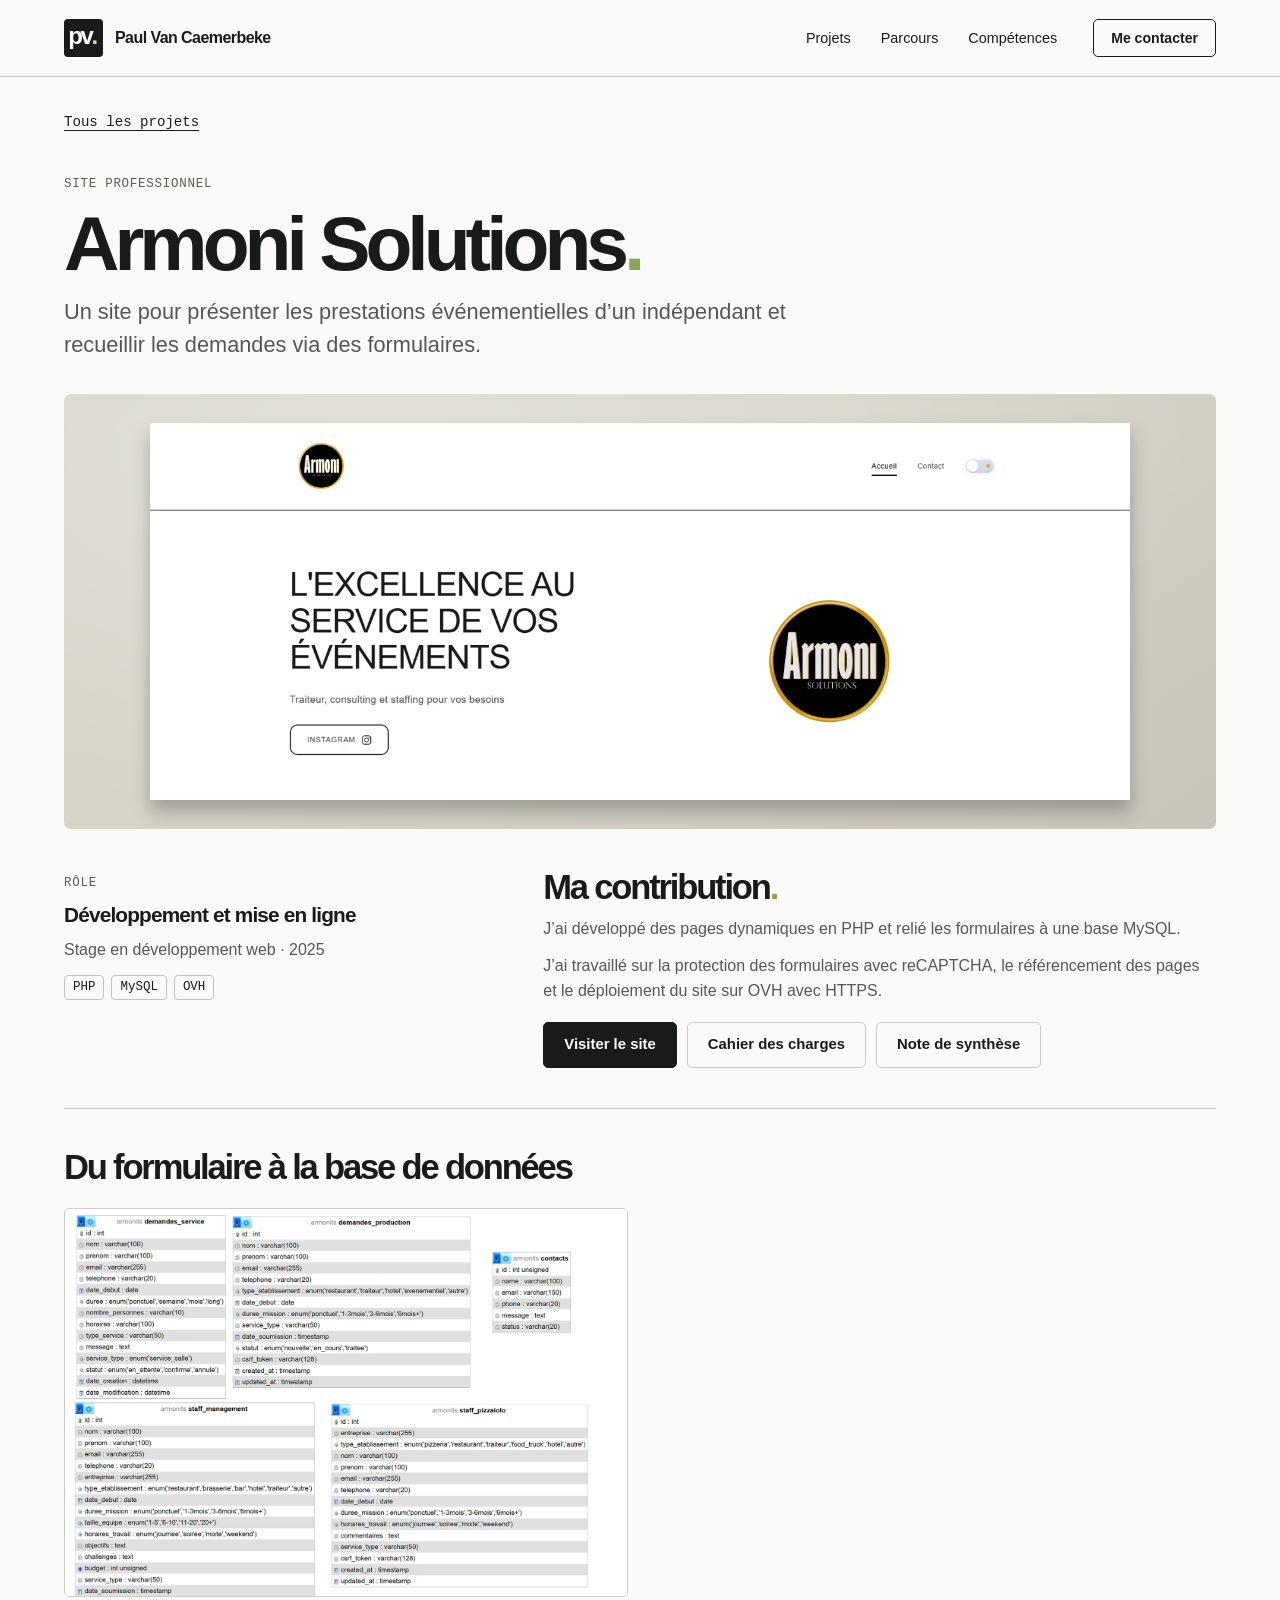
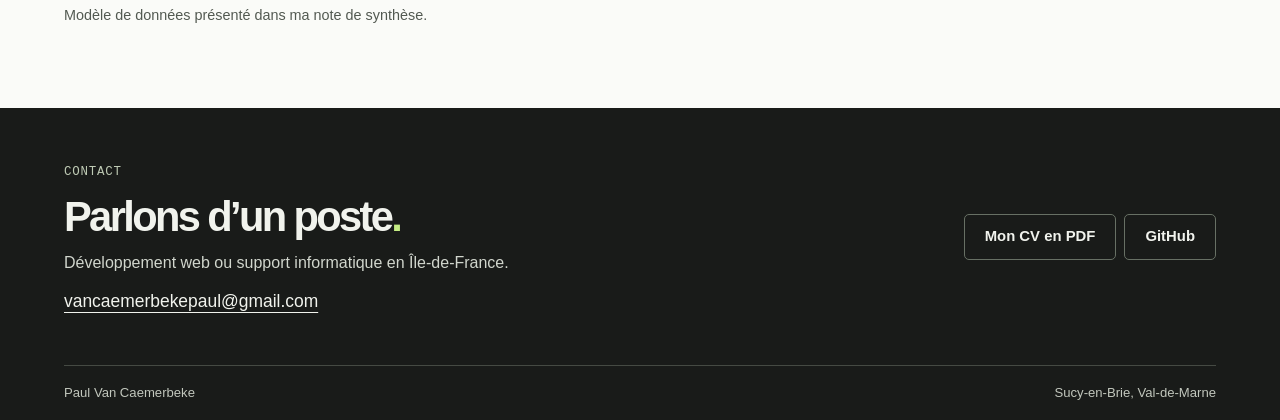
==== pages/Armoni_Solutions.html @ dda317ae "Add files via upload" ====
<!doctype html>
<html lang="fr">
<head>
<meta charset="utf-8">
<meta name="viewport" content="width=device-width,initial-scale=1">
<meta name="theme-color" content="#f9faf7">
<title>Armoni Solutions | Paul Van Caemerbeke</title>
<meta name="description" content="Un site pour présenter les prestations événementielles d’un indépendant et recueillir les demandes via des formulaires.">
<link rel="icon" href="../assets/icon.png">
<link rel="stylesheet" href="../assets/site.css?v=clair5">
<script src="../assets/site.js" defer></script>
</head>
<body>
<a class="skip" href="#main">Aller au contenu</a><header><div class="shell nav">
<a href="../index.html#top" class="brand" aria-label="Paul Van Caemerbeke, accueil"><span class="mark">pv<span>.</span></span><span>Paul Van Caemerbeke</span></a><nav aria-label="Navigation principale"><a href="../index.html#projects">Projets</a><a href="../index.html#parcours">Parcours</a><a href="../index.html#competences">Compétences</a></nav><a class="contactbtn" href="../index.html#contact">Me contacter</a>
</div></header><main class="shell case" id="main"><a class="back" href="../index.html#projects">Tous les projets</a><div class="casehead">
<div class="over">Site professionnel</div>
<h1>Armoni Solutions<span>.</span>
</h1>
<p>Un site pour présenter les prestations événementielles d’un indépendant et recueillir les demandes via des formulaires.</p>
</div>
<div class="media screen style-armoni"><img loading="lazy" src="../assets/armoni.webp" alt="Accueil du site événementiel Armoni Solutions"></div>
<div class="casecontent">
<div>
<span class="over">Rôle</span><h3>Développement et mise en ligne</h3>
<p>Stage en développement web · 2025</p>
<div class="tags">
<span>PHP</span><span>MySQL</span><span>OVH</span>
</div>
</div>
<div>
<h2>Ma contribution<span>.</span>
</h2>
<p>J’ai développé des pages dynamiques en PHP et relié les formulaires à une base MySQL.</p>
<p>J’ai travaillé sur la protection des formulaires avec reCAPTCHA, le référencement des pages et le déploiement du site sur OVH avec HTTPS.</p>
<div class="actions">
<a class="btn primary" href="https://www.armoni-solutions.fr/">Visiter le site</a><a class="btn " href="../pdf/Cahier_des_charges_Armoni_Solutions.pdf">Cahier des charges</a><a class="btn " href="../pdf/Note_De_Synth%C3%A9se_Armoni-solution.pdf">Note de synthèse</a>
</div>
</div>
</div>
<section class="gallery"><h2>Du formulaire à la base de données</h2>
<div><figure><a href="../assets/armoni-modele.webp"><img src="../assets/armoni-modele.webp" alt="Schéma des tables du projet Armoni Solutions" loading="lazy"></a><figcaption>Modèle de données présenté dans ma note de synthèse.</figcaption></figure></div></section></main><footer id="contact"><div class="shell foot">
<div>
<span class="over">Contact</span><h2>Parlons d’un poste<span>.</span>
</h2>
<p>Développement web ou support informatique en Île-de-France.</p>
<a class="email" href="mailto:vancaemerbekepaul@gmail.com">vancaemerbekepaul@gmail.com</a>
</div>
<div class="footlinks">
<a class="btn on-dark" href="../pdf/CV_PAUL_VAN_CAEMERBEKE_2026.pdf">Mon CV en PDF</a><a class="btn on-dark" href="https://github.com/Paulhd334">GitHub</a>
</div>
</div>
<div class="shell credit">
<span>Paul Van Caemerbeke</span><span>Sucy-en-Brie, Val-de-Marne</span>
</div></footer>
</body>
</html>
---- assets/site.css ----
:root {
  --paper:#fafbf8;
  --ink:#191b19;
  --muted:#525951;
  --line:#cbcec6;
  --lime:#c5ed84;
  --green:#456724;
  --mono:'IBM Plex Mono','Courier New',monospace;
  --sans:'DM Sans','Helvetica Neue',Arial,sans-serif;
}
* {
  box-sizing:border-box;
}
html {
  scroll-behavior:smooth;
  scroll-padding-top:1rem;
}
body {
  margin:0;
  background:var(--paper);
  color:var(--ink);
  font:1rem/1.55 var(--sans);
  -webkit-font-smoothing:antialiased;
}
a {
  color:inherit;
  text-decoration:none;
}
button {
  font:inherit;
  cursor:pointer;
}
img {
  max-width:100%;
  display:block;
}
h1,h2,h3,p,figure {
  margin:0;
}
[hidden] {
  display:none!important;
}
:focus-visible {
  outline:3px solid #628735;
  outline-offset:4px;
}
.shell {
  width:min(1312px,90%);
  margin-inline:auto;
}
.skip,.sr {
  position:absolute;
  width:1px;
  height:1px;
  overflow:hidden;
  clip-path:inset(50%);
}
.skip:focus {
  clip-path:none;
  width:auto;
  height:auto;
  padding:10px;
  background:white;
  z-index:3;
}
header {
  border-bottom:1px solid var(--line);
}
.nav {
  height:76px;
  display:flex;
  align-items:center;
  gap:36px;
}
.brand {
  display:flex;
  align-items:center;
  gap:12px;
  font-weight:700;
  letter-spacing:-.035em;
}
.mark {
  width:39px;
  height:38px;
  background:var(--ink);
  color:white;
  display:inline-flex;
  align-items:center;
  justify-content:center;
  font-size:24px;
  line-height:1;
  letter-spacing:-.10em;
  font-weight:700;
  padding:0 3px 5px 0;
  border-radius:4px;
}
.mark span,.foot h2 span {
  color:var(--lime);
}
nav {
  display:flex;
  gap:30px;
  margin-left:auto;
  font-size:.9rem;
}
nav a,.underline,.email {
  text-underline-offset:5px;
}
nav a:hover,.underline:hover,.email:hover,.card h3 a:hover {
  text-decoration:underline;
}
.contactbtn,.btn {
  display:inline-flex;
  justify-content:center;
  align-items:center;
  font-weight:600;
  border:1px solid var(--line);
  border-radius:5px;
  transition:background .18s,color .18s,border-color .18s;
  line-height:1.2;
}
.contactbtn {
  font-size:.88rem;
  padding:10px 17px;
  border-color:var(--ink);
}
.btn {
  min-height:46px;
  padding:12px 20px;
  font-size:.93rem;
}
.btn:hover,.contactbtn:hover {
  background:#e4ebdb;
  border-color:var(--ink);
}
.primary {
  background:var(--ink);
  border-color:var(--ink);
  color:white;
}
.primary:hover {
  background:#374036;
}
.hero {
  display:grid;
  grid-template-columns:1.1fr 1fr;
  gap:5%;
  align-items:center;
  padding-block:clamp(40px,4.2vw,68px);
  min-height:475px;
}
.availability {
  display:inline-flex;
  align-items:center;
  gap:9px;
  color:#34472c;
  font-family:var(--mono);
  font-size:.79rem;
  font-weight:600;
  background:#e9f1de;
  border:1px solid #cddbbf;
  border-radius:100px;
  padding:4px 12px;
}
.availability i {
  width:7px;
  height:7px;
  border-radius:50%;
  background:#64893c;
}
h1,h2,h3 {
  line-height:1.06;
}
.intro h1 {
  font-size:clamp(3.8rem,6.4vw,6.6rem);
  line-height:.93;
  letter-spacing:-.078em;
  font-weight:650;
  margin:22px 0 20px;
}
.period,.casehead h1 span,h2 span {
  color:#87a85a;
}
.role {
  font-size:clamp(1.03rem,1.45vw,1.35rem);
  font-weight:600;
  letter-spacing:-.035em;
}
.bio {
  max-width:510px;
  margin:10px 0 22px;
  color:var(--muted);
  line-height:1.55;
}
.actions {
  display:flex;
  flex-wrap:wrap;
  gap:10px;
}








.works {
  background:#f0f2ed;
  border-block:1px solid var(--line);
  padding:46px 0 70px;
}
.works-head {
  display:flex;
  align-items:center;
  justify-content:space-between;
  gap:18px;
  margin-bottom:26px;
}
h2 {
  font-size:clamp(2rem,3.25vw,3.3rem);
  font-weight:600;
  letter-spacing:-.063em;
}
.filters {
  display:flex;
  gap:4px;
  flex-wrap:wrap;
}
.filters button {
  border:1px solid transparent;
  border-radius:30px;
  background:transparent;
  padding:6px 13px;
  font-size:.875rem;
  color:#444b43;
}
.filters button:hover {
  border-color:#9b9f96;
}
.filters button[aria-pressed=true] {
  background:var(--ink);
  color:#fff;
  border-color:var(--ink);
}
.grid {
  display:grid;
  grid-template-columns:repeat(2,minmax(0,1fr));
  gap:34px 25px;
}
.card {
  min-width:0;
}
.cover {
  display:block;
  overflow:hidden;
  border-radius:7px;
}
.media {
  position:relative;
  overflow:hidden;
  aspect-ratio:1.98;
  border-radius:7px;
  isolation:isolate;
}
.screen {
  background:#cbd2c5;
  display:grid;
  place-items:center;
  background-image:radial-gradient(ellipse at 28% 12%,#ffffff50,transparent 70%),linear-gradient(145deg,transparent 45%,#0001);
}
.screen img {
  width:85%;
  height:79%;
  object-fit:contain;
  filter:drop-shadow(0 12px 9px #1114);
  transition:transform .3s;
}
.card .cover:hover img {
  transform:scale(1.035);
}
.style-alpines img {
  height:auto;
  max-height:86%;
  object-fit:contain;
  transform:perspective(900px) rotateY(-5deg) rotateX(5deg) rotateZ(-2deg);
}
.card .cover:hover .style-alpines img {
  transform:perspective(900px) rotateY(-2deg) rotateZ(-1deg) scale(1.025);
}
.style-etoile {
  background-color:#dfd8d0;
}
.style-armoni {
  background-color:#d6d4c8;
}
.style-stock {
  background-color:#bfcbca;
}
.style-ligues {
  background-color:#d8ddd5;
}









.cardbody {
  padding:15px 2px 4px;
}
.cardtype,.over,.year {
  font:500 .78rem/1.4 var(--mono);
  letter-spacing:.06em;
  text-transform:uppercase;
  color:#545e51;
}
.card h3 {
  font-size:clamp(1.45rem,2.2vw,2.1rem);
  letter-spacing:-.055em;
  margin:7px 0;
}
.card p,.skillrow p,.rows p,.casecontent p,.watch p {
  color:var(--muted);
}
.card p {
  max-width:57ch;
}
.tags {
  display:flex;
  flex-wrap:wrap;
  gap:7px;
  margin-top:13px;
}
.tags span {
  border:1px solid #bfc5ba;
  border-radius:4px;
  padding:2px 8px;
  font:500 .78rem/1.5 var(--mono);
}
.split,.casecontent {
  display:grid;
  grid-template-columns:0.8fr 1.35fr;
  gap:7%;
  padding-block:68px;
}
.split h2 {
  margin-top:12px;
}
.rows article {
  display:grid;
  grid-template-columns:104px 1fr;
  gap:16px;
}
.rows article,.skillrow {
  padding:20px 0;
  border-top:1px solid var(--line);
}
.rows b {
  font-size:.87rem;
  font-weight:500;
}
.rows h3,.skillrow h3,.casecontent h3 {
  font-size:1.3rem;
  letter-spacing:-.04em;
  margin:0 0 5px;
}
.rows p,.skillrow p {
  margin-top:8px;
}
.skills {
  background:#f0f2ed;
  border-top:1px solid var(--line);
}
.underline {
  text-decoration:underline;
  font-weight:600;
}
.skills .underline {
  display:inline-block;
  margin-top:10px;
}
footer {
  background:var(--ink);
  color:#f1f3ed;
}
.foot {
  display:flex;
  align-items:center;
  justify-content:space-between;
  gap:25px;
  padding-block:50px;
}
.foot .over {
  color:#becab4;
}
.foot h2 {
  margin:12px 0;
}
.foot p {
  color:#d1d6cd;
}
.email {
  display:inline-block;
  margin-top:12px;
  text-decoration:underline;
  font-size:1.09rem;
}
.footlinks {
  display:flex;
  gap:8px;
}
.on-dark {
  border-color:#677064;
}
.on-dark:hover {
  color:var(--ink);
}
.credit {
  border-top:1px solid #454a43;
  color:#c2c7bd;
  font-size:.82rem;
  display:flex;
  justify-content:space-between;
  padding-block:17px;
}
.case {
  padding-block:32px 75px;
}
.back {
  font:500 .88rem var(--mono);
  text-decoration:underline;
  text-underline-offset:4px;
}
.casehead {
  padding-block:42px 32px;
}
.casehead h1 {
  font-size:clamp(2.4rem,6vw,6rem);
  overflow-wrap:anywhere;
  letter-spacing:-.065em;
  margin:10px 0;
}
.casehead p {
  font-size:clamp(1.07rem,1.7vw,1.45rem);
  max-width:65ch;
  color:var(--muted);
}
.case>.media {
  max-height:540px;
  aspect-ratio:2.65;
}
.case>.screen img {
  height:90%;
  max-width:93%;
  object-fit:contain;
}

.casecontent {
  border-bottom:1px solid var(--line);
  padding-block:40px;
}
.casecontent p {
  margin:12px 0;
}
.casecontent h3 {
  margin-top:10px;
}
.casecontent h2,.gallery h2,.docgrid h2,.watch h2 {
  font-size:clamp(1.5rem,2.7vw,2.4rem);
}
.casecontent .actions {
  margin-top:18px;
}
.gallery,.watch {
  padding-top:40px;
}
.gallery>div,.docgrid {
  display:grid;
  grid-template-columns:repeat(2,minmax(0,1fr));
  gap:25px;
  margin-top:23px;
}
.gallery img {
  width:100%;
  border:1px solid var(--line);
  border-radius:5px;
}
.gallery figcaption {
  font-size:.9rem;
  color:var(--muted);
  padding:7px 0;
}
.doclist {
  padding:0;
  list-style:none;
}
.doclist li {
  border-top:1px solid var(--line);
}
.doclist a {
  display:flex;
  justify-content:space-between;
  gap:8px;
  padding:12px 0;
}
.doclist a:hover {
  text-decoration:underline;
}
.doclist span {
  font:500 .8rem/1.6 var(--mono);
  color:var(--green);
}
.watch p {
  max-width:69ch;
  margin-top:10px;
}
@media(max-width:900px) {
  .nav {
    gap:19px;
  }
  nav {
    gap:16px;
  }
  .hero {
    gap:1.5%;
  }
  .hero h1 {
    font-size:clamp(3.2rem,7vw,4.9rem);
  }
  .works-head {
    align-items:flex-start;
  }

  .footlinks {
    flex-wrap:wrap;
  }
  .rows article {
    grid-template-columns:84px 1fr;
  }
  .split {
    gap:4%;
  }
}
@media(max-width:680px) {
  .shell {
    width:90%;
  }
  .nav {
    height:auto;
    min-height:62px;
    flex-wrap:wrap;
    gap:0;
    justify-content:space-between;
    padding-top:10px;
  }
  .brand {
    font-size:.91rem;
    gap:7px;
  }
  .mark {
    width:31px;
    height:31px;
    font-size:21px;
  }
  nav {
    order:3;
    width:100%;
    margin:6px 0 0;
    gap:21px;
  }
  nav a {
    padding:6px 0 9px;
  }
  .contactbtn {
    font-size:.79rem;
    padding:8px 10px;
  }
  .hero {
    grid-template-columns:1fr;
    padding-block:30px 18px;
    gap:20px;
  }
  .hero h1 {
    font-size:clamp(3.35rem,12.5vw,5rem);
    margin:18px 0 14px;
  }
  .bio {
    margin:8px 0 16px;
  }

  .works {
    padding-block:29px 40px;
  }
  .works-head {
    display:block;
    margin-bottom:16px;
  }
  .filters {
    margin-top:15px;
    gap:1px;
  }
  .filters button {
    font-size:.84rem;
    padding:6px 11px;
  }
  .grid {
    grid-template-columns:1fr;
    gap:28px;
  }

  .split,.casecontent,.gallery>div,.docgrid {
    grid-template-columns:1fr;
    gap:20px;
  }
  .split {
    padding-block:38px;
  }
  .rows article {
    grid-template-columns:76px 1fr;
    gap:9px;
  }
  .foot {
    display:block;
    padding-block:30px;
  }
  .footlinks {
    margin-top:22px;
  }
  .credit {
    gap:16px;
    flex-wrap:wrap;
  }
  .casehead {
    padding-block:24px;
  }
  .case>.media {
    aspect-ratio:1.8;
  }
  .case {
    padding-block:22px 40px;
  }
  .email {
    overflow-wrap:anywhere;
  }
  .casecontent .actions {
    gap:6px;
  }
}
@media(prefers-reduced-motion:reduce) {
  html {
    scroll-behavior:auto;
  }
  *,*::before,*::after {
    transition:none!important;
  }
}
.watch details {
  max-width:780px;
  border-top:1px solid var(--line);
  padding:14px 0;
}
.watch>p {
  margin-bottom:20px;
}
.watch summary {
  font-weight:600;
  cursor:pointer;
}
.watch figure {
  margin-top:15px;
  max-width:480px;
}

.hero-profile {
  grid-template-columns: minmax(0, 1.15fr) minmax(0, .85fr);
  gap: 7%;
  min-height: 0;
  padding-block: clamp(52px, 6.3vw, 94px);
}
.hero-profile .intro h1 { margin-bottom: 0; }
.hero-summary {
  align-self: center;
  border-left: 1px solid var(--line);
  padding: 12px 0 12px clamp(22px, 3vw, 45px);
}
.hero-summary .role {
  max-width: 25ch;
  font-size: clamp(1.4rem, 2.25vw, 2rem);
  line-height: 1.15;
}
.hero-summary .bio { margin-block: 14px 20px; }
@media (max-width: 680px) {
  .hero-profile {
    grid-template-columns: 1fr;
    padding-block: 32px;
    gap: 20px;
  }
  .hero-summary { border: 0; padding: 0; }
}
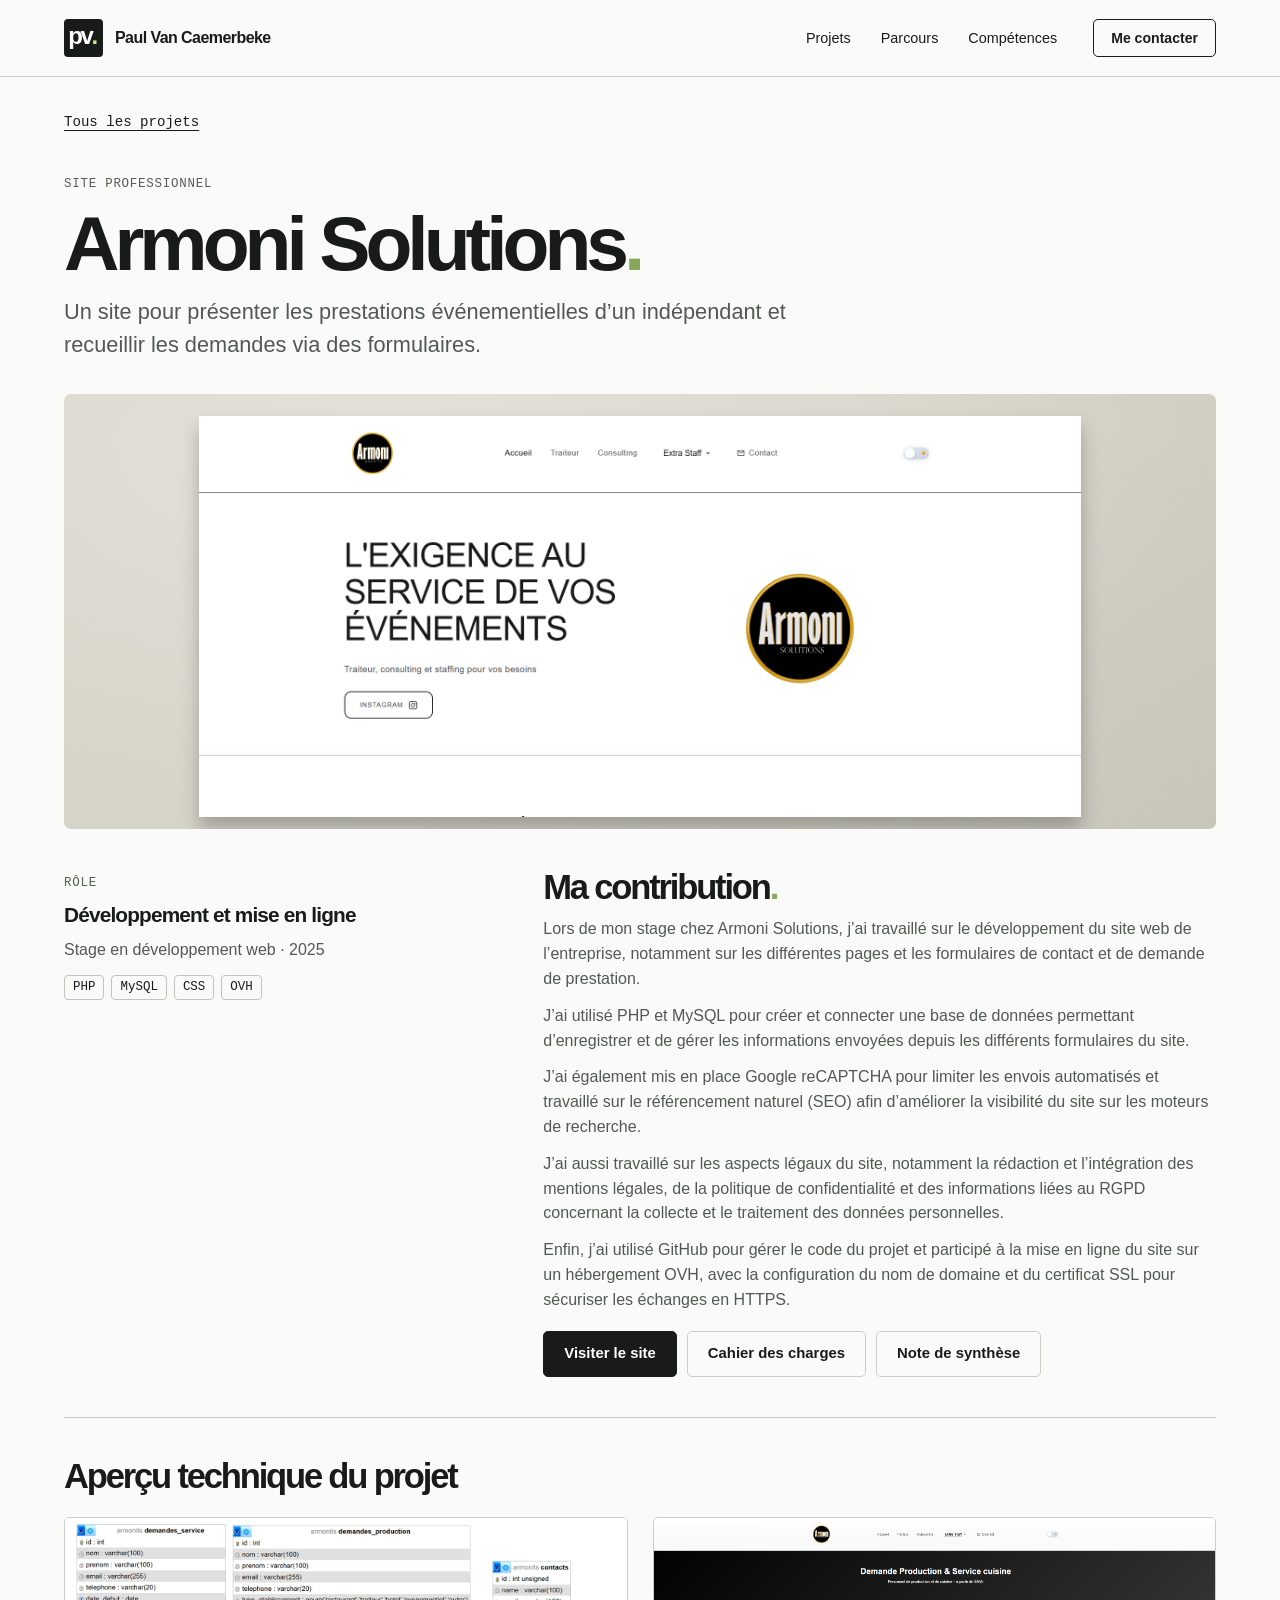
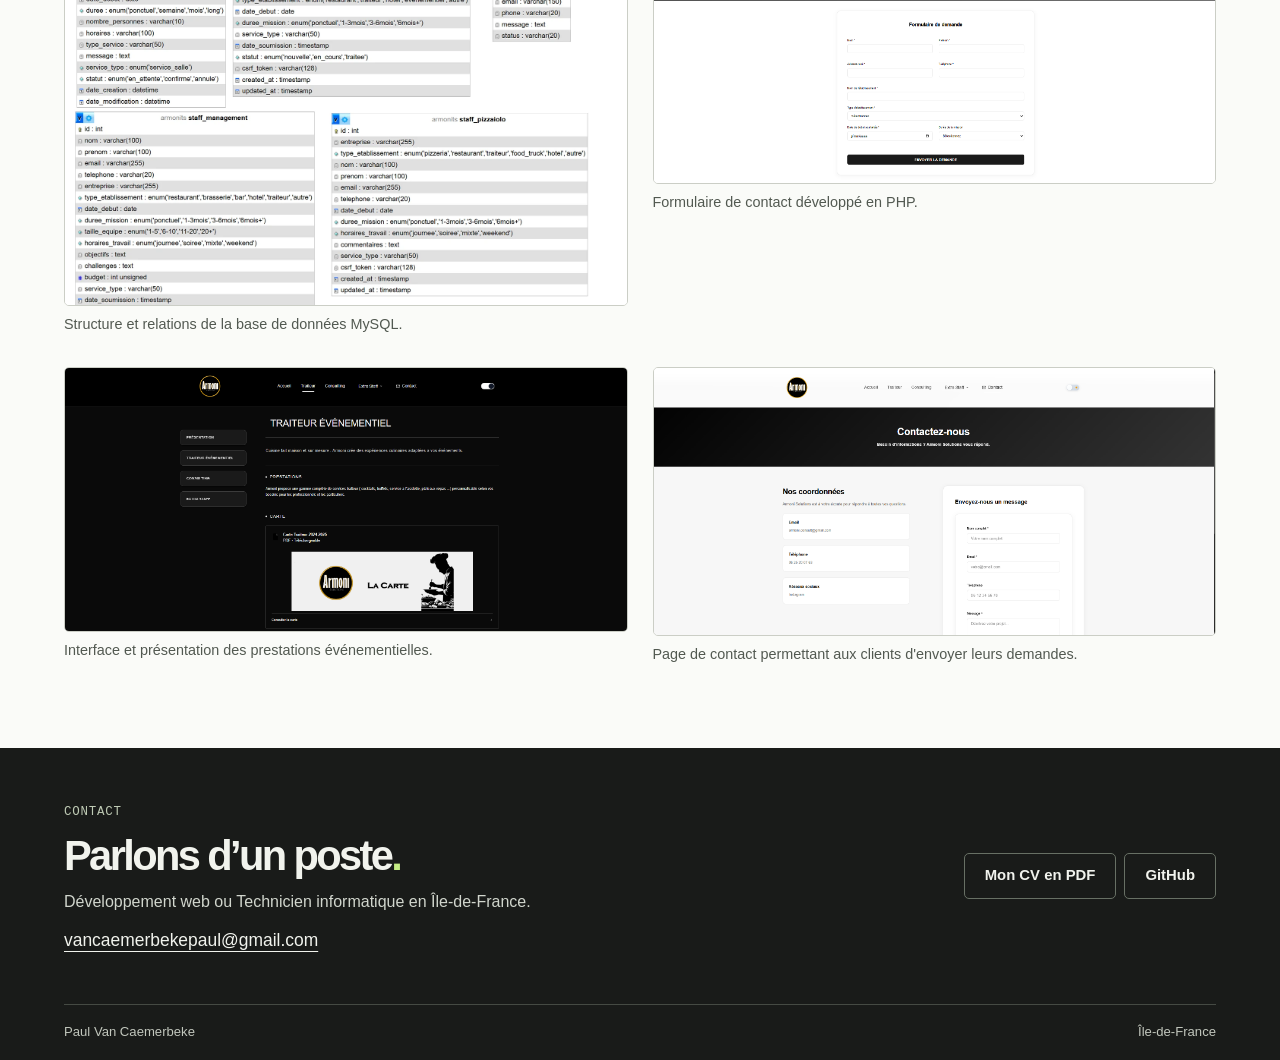
==== commit f0834dce: "Add files via upload" ====
--- a/pages/Armoni_Solutions.html
+++ b/pages/Armoni_Solutions.html
@@ -1,57 +1,150 @@
-<!doctype html>
+
+<!DOCTYPE html>
 <html lang="fr">
 <head>
-<meta charset="utf-8">
-<meta name="viewport" content="width=device-width,initial-scale=1">
-<meta name="theme-color" content="#f9faf7">
-<title>Armoni Solutions | Paul Van Caemerbeke</title>
-<meta name="description" content="Un site pour présenter les prestations événementielles d’un indépendant et recueillir les demandes via des formulaires.">
-<link rel="icon" href="../assets/icon.png">
-<link rel="stylesheet" href="../assets/site.css?v=clair5">
-<script src="../assets/site.js" defer></script>
+    <meta charset="UTF-8">
+    <meta name="viewport" content="width=device-width, initial-scale=1">
+    <meta name="theme-color" content="#f9faf7">
+    <title>Armoni Solutions | Paul Van Caemerbeke</title>
+    <meta name="description" content="Un site pour présenter les prestations événementielles d’un indépendant et recueillir les demandes via des formulaires.">
+    <link rel="icon" href="../assets/icon.png">
+    <link rel="stylesheet" href="../assets/site.css?v=clair5">
+    <script src="../assets/site.js" defer></script>
 </head>
 <body>
-<a class="skip" href="#main">Aller au contenu</a><header><div class="shell nav">
-<a href="../index.html#top" class="brand" aria-label="Paul Van Caemerbeke, accueil"><span class="mark">pv<span>.</span></span><span>Paul Van Caemerbeke</span></a><nav aria-label="Navigation principale"><a href="../index.html#projects">Projets</a><a href="../index.html#parcours">Parcours</a><a href="../index.html#competences">Compétences</a></nav><a class="contactbtn" href="../index.html#contact">Me contacter</a>
-</div></header><main class="shell case" id="main"><a class="back" href="../index.html#projects">Tous les projets</a><div class="casehead">
-<div class="over">Site professionnel</div>
-<h1>Armoni Solutions<span>.</span>
-</h1>
-<p>Un site pour présenter les prestations événementielles d’un indépendant et recueillir les demandes via des formulaires.</p>
-</div>
-<div class="media screen style-armoni"><img loading="lazy" src="../assets/armoni.webp" alt="Accueil du site événementiel Armoni Solutions"></div>
-<div class="casecontent">
-<div>
-<span class="over">Rôle</span><h3>Développement et mise en ligne</h3>
-<p>Stage en développement web · 2025</p>
-<div class="tags">
-<span>PHP</span><span>MySQL</span><span>OVH</span>
-</div>
-</div>
-<div>
-<h2>Ma contribution<span>.</span>
-</h2>
-<p>J’ai développé des pages dynamiques en PHP et relié les formulaires à une base MySQL.</p>
-<p>J’ai travaillé sur la protection des formulaires avec reCAPTCHA, le référencement des pages et le déploiement du site sur OVH avec HTTPS.</p>
-<div class="actions">
-<a class="btn primary" href="https://www.armoni-solutions.fr/">Visiter le site</a><a class="btn " href="../pdf/Cahier_des_charges_Armoni_Solutions.pdf">Cahier des charges</a><a class="btn " href="../pdf/Note_De_Synth%C3%A9se_Armoni-solution.pdf">Note de synthèse</a>
-</div>
-</div>
-</div>
-<section class="gallery"><h2>Du formulaire à la base de données</h2>
-<div><figure><a href="../assets/armoni-modele.webp"><img src="../assets/armoni-modele.webp" alt="Schéma des tables du projet Armoni Solutions" loading="lazy"></a><figcaption>Modèle de données présenté dans ma note de synthèse.</figcaption></figure></div></section></main><footer id="contact"><div class="shell foot">
-<div>
-<span class="over">Contact</span><h2>Parlons d’un poste<span>.</span>
-</h2>
-<p>Développement web ou support informatique en Île-de-France.</p>
-<a class="email" href="mailto:vancaemerbekepaul@gmail.com">vancaemerbekepaul@gmail.com</a>
-</div>
-<div class="footlinks">
-<a class="btn on-dark" href="../pdf/CV_PAUL_VAN_CAEMERBEKE_2026.pdf">Mon CV en PDF</a><a class="btn on-dark" href="https://github.com/Paulhd334">GitHub</a>
-</div>
-</div>
-<div class="shell credit">
-<span>Paul Van Caemerbeke</span><span>Sucy-en-Brie, Val-de-Marne</span>
-</div></footer>
+
+    <!-- NAVIGATION -->
+    <a class="skip" href="#main">Aller au contenu</a>
+    <header>
+        <div class="shell nav">
+            <a href="../index.html#top" class="brand" aria-label="Paul Van Caemerbeke, accueil">
+                <span class="mark">pv<span>.</span></span>
+                <span>Paul Van Caemerbeke</span>
+            </a>
+            <nav aria-label="Navigation principale">
+                <a href="../index.html#projects">Projets</a>
+                <a href="../index.html#parcours">Parcours</a>
+                <a href="../index.html#competences">Compétences</a>
+            </nav>
+            <a class="contactbtn" href="../index.html#contact">Me contacter</a>
+        </div>
+    </header>
+
+    <!-- CONTENU PRINCIPAL -->
+    <main class="shell case" id="main">
+        <a class="back" href="../index.html#projects">Tous les projets</a>
+
+        <!-- PRÉSENTATION DU PROJET -->
+        <div class="casehead">
+            <div class="over">Site professionnel</div>
+            <h1>Armoni Solutions<span>.</span></h1>
+            <p>Un site pour présenter les prestations événementielles d’un indépendant et recueillir les demandes via des formulaires.</p>
+        </div>
+
+        <!-- IMAGE PRINCIPALE -->
+        <div class="media screen style-armoni">
+            <img loading="lazy" src="../assets/armoni.webp" alt="Accueil du site événementiel Armoni Solutions">
+        </div>
+
+        <!-- DESCRIPTION ET CONTRIBUTION -->
+        <div class="casecontent">
+            <div>
+                <span class="over">Rôle</span>
+                <h3>Développement et mise en ligne</h3>
+                <p>Stage en développement web · 2025</p>
+                <div class="tags">
+                    <span>PHP</span>
+                    <span>MySQL</span>
+                    <span>CSS</span>
+                    <span>OVH</span>
+                </div>
+            </div>
+            <div>
+
+
+<h2>Ma contribution<span>.</span></h2>
+
+<p>Lors de mon stage chez Armoni Solutions, j’ai travaillé sur le développement du site web de l’entreprise, notamment sur les différentes pages et les formulaires de contact et de demande de prestation.</p>
+
+<p>J’ai utilisé PHP et MySQL pour créer et connecter une base de données permettant d’enregistrer et de gérer les informations envoyées depuis les différents formulaires du site.</p>
+
+<p>J’ai également mis en place Google reCAPTCHA pour limiter les envois automatisés et travaillé sur le référencement naturel (SEO) afin d’améliorer la visibilité du site sur les moteurs de recherche.</p>
+
+<p>J’ai aussi travaillé sur les aspects légaux du site, notamment la rédaction et l’intégration des mentions légales, de la politique de confidentialité et des informations liées au RGPD concernant la collecte et le traitement des données personnelles.</p>
+
+<p>Enfin, j’ai utilisé GitHub pour gérer le code du projet et participé à la mise en ligne du site sur un hébergement OVH, avec la configuration du nom de domaine et du certificat SSL pour sécuriser les échanges en HTTPS.</p>
+
+
+                <div class="actions">
+                    <a class="btn primary" href="https://www.armoni-solutions.fr/">Visiter le site</a>
+                    <a class="btn" href="../pdf/Cahier_des_charges_Armoni_Solutions.pdf">Cahier des charges</a>
+                    <a class="btn" href="../pdf/Note_De_Synth%C3%A9se_Armoni-solution.pdf">Note de synthèse</a>
+                </div>
+            </div>
+        </div>
+
+        <!-- GALERIE DU PROJET -->
+        <section class="gallery">
+            <h2>Aperçu technique du projet</h2>
+            <div class="gallery-grid">
+
+                <!-- Image 1 : Base de données -->
+                <figure>
+                    <a href="../assets/armoni-modele.webp" target="_blank" rel="noopener noreferrer">
+                        <img src="../assets/armoni-modele.webp" alt="Schéma de la base de données Armoni Solutions" loading="lazy">
+                    </a>
+                    <figcaption>Structure et relations de la base de données MySQL.</figcaption>
+                </figure>
+
+                <!-- Image 2 : Formulaire -->
+<!-- Image 2 : Formulaire -->
+<figure>
+    <a href="../assets/Armoni-Solutions/Formulaire.webp" target="_blank" rel="noopener noreferrer">
+        <img src="../assets/Armoni-Solutions/Formulaire.webp" alt="Formulaire de contact Armoni Solutions" loading="lazy">
+    </a>
+    <figcaption>Formulaire de contact développé en PHP.</figcaption>
+</figure>
+
+                <!-- Image 3 : Interface -->
+                <figure>
+                    <a href="../assets/Armoni-Solutions/Traiteur_Événementiel.webp" target="_blank" rel="noopener noreferrer">
+                        <img src="../assets/Armoni-Solutions/Traiteur_Événementiel.webp" alt="Interface du site Armoni Solutions" loading="lazy">
+                    </a>
+                    <figcaption>Interface et présentation des prestations événementielles.</figcaption>
+                </figure>
+
+
+                <!-- Image 4 : Formulaire de contact -->
+<figure>
+    <a href="../assets/Armoni-Solutions/formulaire_contact.webp" target="_blank" rel="noopener noreferrer">
+        <img src="../assets/Armoni-Solutions/formulaire_contact.webp" alt="Page de contact Armoni Solutions" loading="lazy">
+    </a>
+    <figcaption>Page de contact permettant aux clients d'envoyer leurs demandes.</figcaption>
+</figure>
+
+            </div>
+        </section>
+    </main>
+
+    <!-- FOOTER -->
+    <footer id="contact">
+        <div class="shell foot">
+            <div>
+                <span class="over">Contact</span>
+                <h2>Parlons d’un poste<span>.</span></h2>
+                <p>Développement web ou Technicien informatique en Île-de-France.</p>
+                <a class="email" href="mailto:vancaemerbekepaul@gmail.com">vancaemerbekepaul@gmail.com</a>
+            </div>
+            <div class="footlinks">
+                <a class="btn on-dark" href="../pdf/CV_PAUL_VAN_CAEMERBEKE_2026.pdf">Mon CV en PDF</a>
+                <a class="btn on-dark" href="https://github.com/Paulhd334">GitHub</a>
+            </div>
+        </div>
+        <div class="shell credit">
+            <span>Paul Van Caemerbeke</span>
+            <span>Île-de-France</span>
+        </div>
+    </footer>
+
 </body>
 </html>
--- a/assets/site.css
+++ b/assets/site.css
@@ -701,3 +701,4 @@
   }
   .hero-summary { border: 0; padding: 0; }
 }
+
